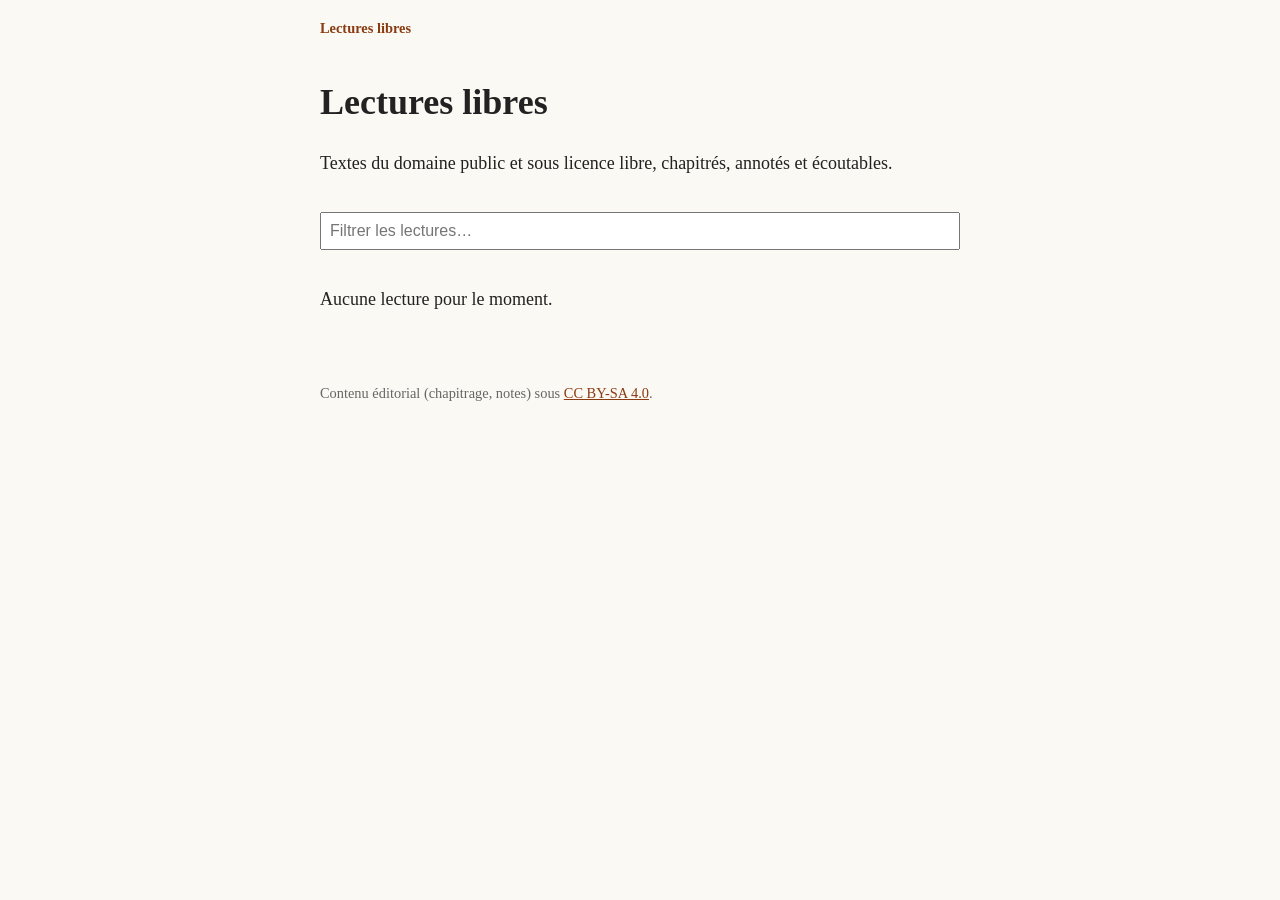
==== site/index.html @ 1e99389e "Initialisation de l'espace de travail : générateur de site statique, conventions, site vide Co-Autho" ====
<!doctype html>
<html lang="fr">
<head>
<meta charset="utf-8">
<meta name="viewport" content="width=device-width, initial-scale=1">
<title>Lectures libres</title>
<link rel="stylesheet" href="assets/style.css">

</head>
<body>
<header class="site-header"><a href="index.html">Lectures libres</a></header>
<main>
<h1>Lectures libres</h1><p>Textes du domaine public et sous licence libre, chapitrés, annotés et écoutables.</p><input id="filter" type="search" placeholder="Filtrer les lectures…" aria-label="Filtrer"><ul class="cards" id="library"><li>Aucune lecture pour le moment.</li></ul>
</main>
<footer class="site-footer">Contenu éditorial (chapitrage, notes) sous
<a href="https://creativecommons.org/licenses/by-sa/4.0/deed.fr">CC BY-SA 4.0</a>.</footer>
<script src="assets/app.js" defer></script>
</body>
</html>
---- site/assets/style.css ----
:root{--bg:#fbf9f4;--fg:#222;--muted:#666;--accent:#8a3b12;--line:#e2ddd0;--card:#fff}
@media (prefers-color-scheme:dark){:root{--bg:#171614;--fg:#e8e4da;--muted:#a09a8c;--accent:#e0a070;--line:#333029;--card:#201e1b}}
*{box-sizing:border-box}
body{margin:0;background:var(--bg);color:var(--fg);font:18px/1.7 Georgia,"Times New Roman",serif}
a{color:var(--accent)}
.site-header,.site-footer{max-width:42rem;margin:0 auto;padding:1rem;font-size:.9rem;color:var(--muted)}
.site-header a{text-decoration:none;font-weight:bold}
main{max-width:42rem;margin:0 auto;padding:0 1rem 2rem}
h1{line-height:1.2}
.byline,.licence,.crumbs{color:var(--muted);font-size:.9rem}
.chapter p{margin:1em 0;text-align:justify;hyphens:auto}
audio{width:100%;margin:.5rem 0 1rem}
.pager{display:flex;justify-content:space-between;gap:1rem;margin:2rem 0;font-size:.95rem}
.cards{list-style:none;padding:0;display:grid;gap:1rem}
.card{background:var(--card);border:1px solid var(--line);border-radius:8px;padding:1rem}
.card span{display:block;color:var(--muted)}
#filter{width:100%;padding:.5rem;font-size:1rem;margin:1rem 0}
.toc li{margin:.3rem 0}
.note-ref{font:.7rem sans-serif;vertical-align:super;text-decoration:none;white-space:nowrap}
.notes{border-top:1px solid var(--line);margin-top:2rem;font-size:.95rem}
.note{background:var(--card);border-left:3px solid var(--accent);padding:.1rem 1rem;margin:1rem 0;border-radius:4px}
.note:target{outline:2px solid var(--accent)}
.note h3{margin:.6rem 0 .2rem;font-size:1.05rem}
.note-type{font:.7rem sans-serif;color:var(--muted);border:1px solid var(--line);border-radius:10px;padding:0 .5rem;margin-left:.4rem}
.note-sources{font-size:.85rem;color:var(--muted)}
dialog#note-dialog{max-width:36rem;width:calc(100% - 2rem);border:1px solid var(--line);border-radius:8px;background:var(--bg);color:var(--fg)}
dialog#note-dialog::backdrop{background:rgba(0,0,0,.4)}
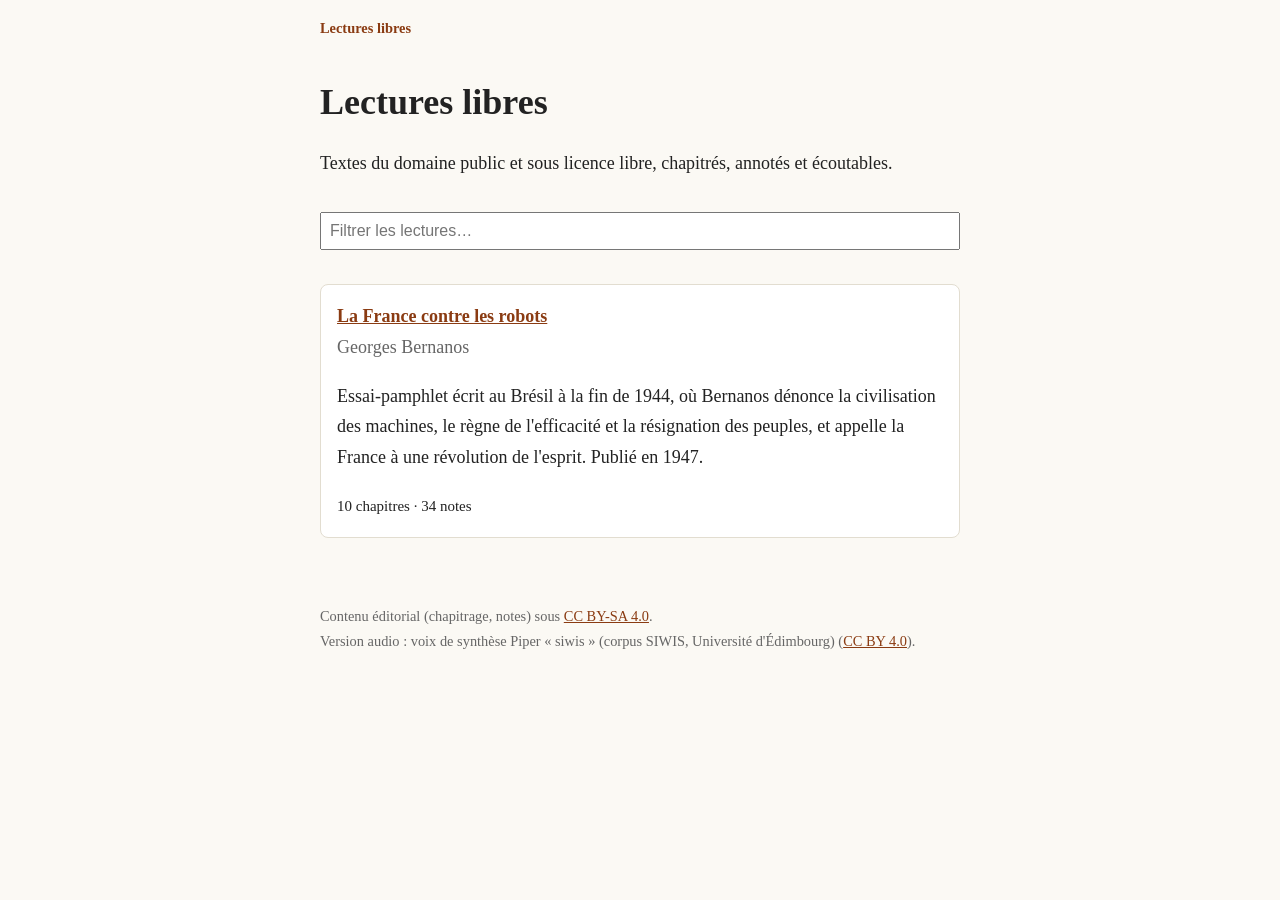
==== commit 4541b2fd: "Ajout de La France contre les robots (Bernanos) : texte chapitré, 34 notes, audio - texte importé de" ====
--- a/site/index.html
+++ b/site/index.html
@@ -10,10 +10,10 @@
 <body>
 <header class="site-header"><a href="index.html">Lectures libres</a></header>
 <main>
-<h1>Lectures libres</h1><p>Textes du domaine public et sous licence libre, chapitrés, annotés et écoutables.</p><input id="filter" type="search" placeholder="Filtrer les lectures…" aria-label="Filtrer"><ul class="cards" id="library"><li>Aucune lecture pour le moment.</li></ul>
+<h1>Lectures libres</h1><p>Textes du domaine public et sous licence libre, chapitrés, annotés et écoutables.</p><input id="filter" type="search" placeholder="Filtrer les lectures…" aria-label="Filtrer"><ul class="cards" id="library"><li class="card"><a href="la-france-contre-les-robots/index.html"><strong>La France contre les robots</strong></a><span>Georges Bernanos</span><p>Essai-pamphlet écrit au Brésil à la fin de 1944, où Bernanos dénonce la civilisation des machines, le règne de l&#x27;efficacité et la résignation des peuples, et appelle la France à une révolution de l&#x27;esprit. Publié en 1947.</p><small>10 chapitres · 34 notes</small></li></ul>
 </main>
 <footer class="site-footer">Contenu éditorial (chapitrage, notes) sous
-<a href="https://creativecommons.org/licenses/by-sa/4.0/deed.fr">CC BY-SA 4.0</a>.</footer>
+<a href="https://creativecommons.org/licenses/by-sa/4.0/deed.fr">CC BY-SA 4.0</a>. <br>Version audio : voix de synthèse Piper « siwis » (corpus SIWIS, Université d&#x27;Édimbourg) (<a href="https://creativecommons.org/licenses/by/4.0/deed.fr">CC BY 4.0</a>).</footer>
 <script src="assets/app.js" defer></script>
 </body>
 </html>
--- a/site/assets/style.css
+++ b/site/assets/style.css
@@ -25,3 +25,4 @@
 .note-sources{font-size:.85rem;color:var(--muted)}
 dialog#note-dialog{max-width:36rem;width:calc(100% - 2rem);border:1px solid var(--line);border-radius:8px;background:var(--bg);color:var(--fg)}
 dialog#note-dialog::backdrop{background:rgba(0,0,0,.4)}
+.signature{text-align:right;font-style:italic;margin-right:2em}
